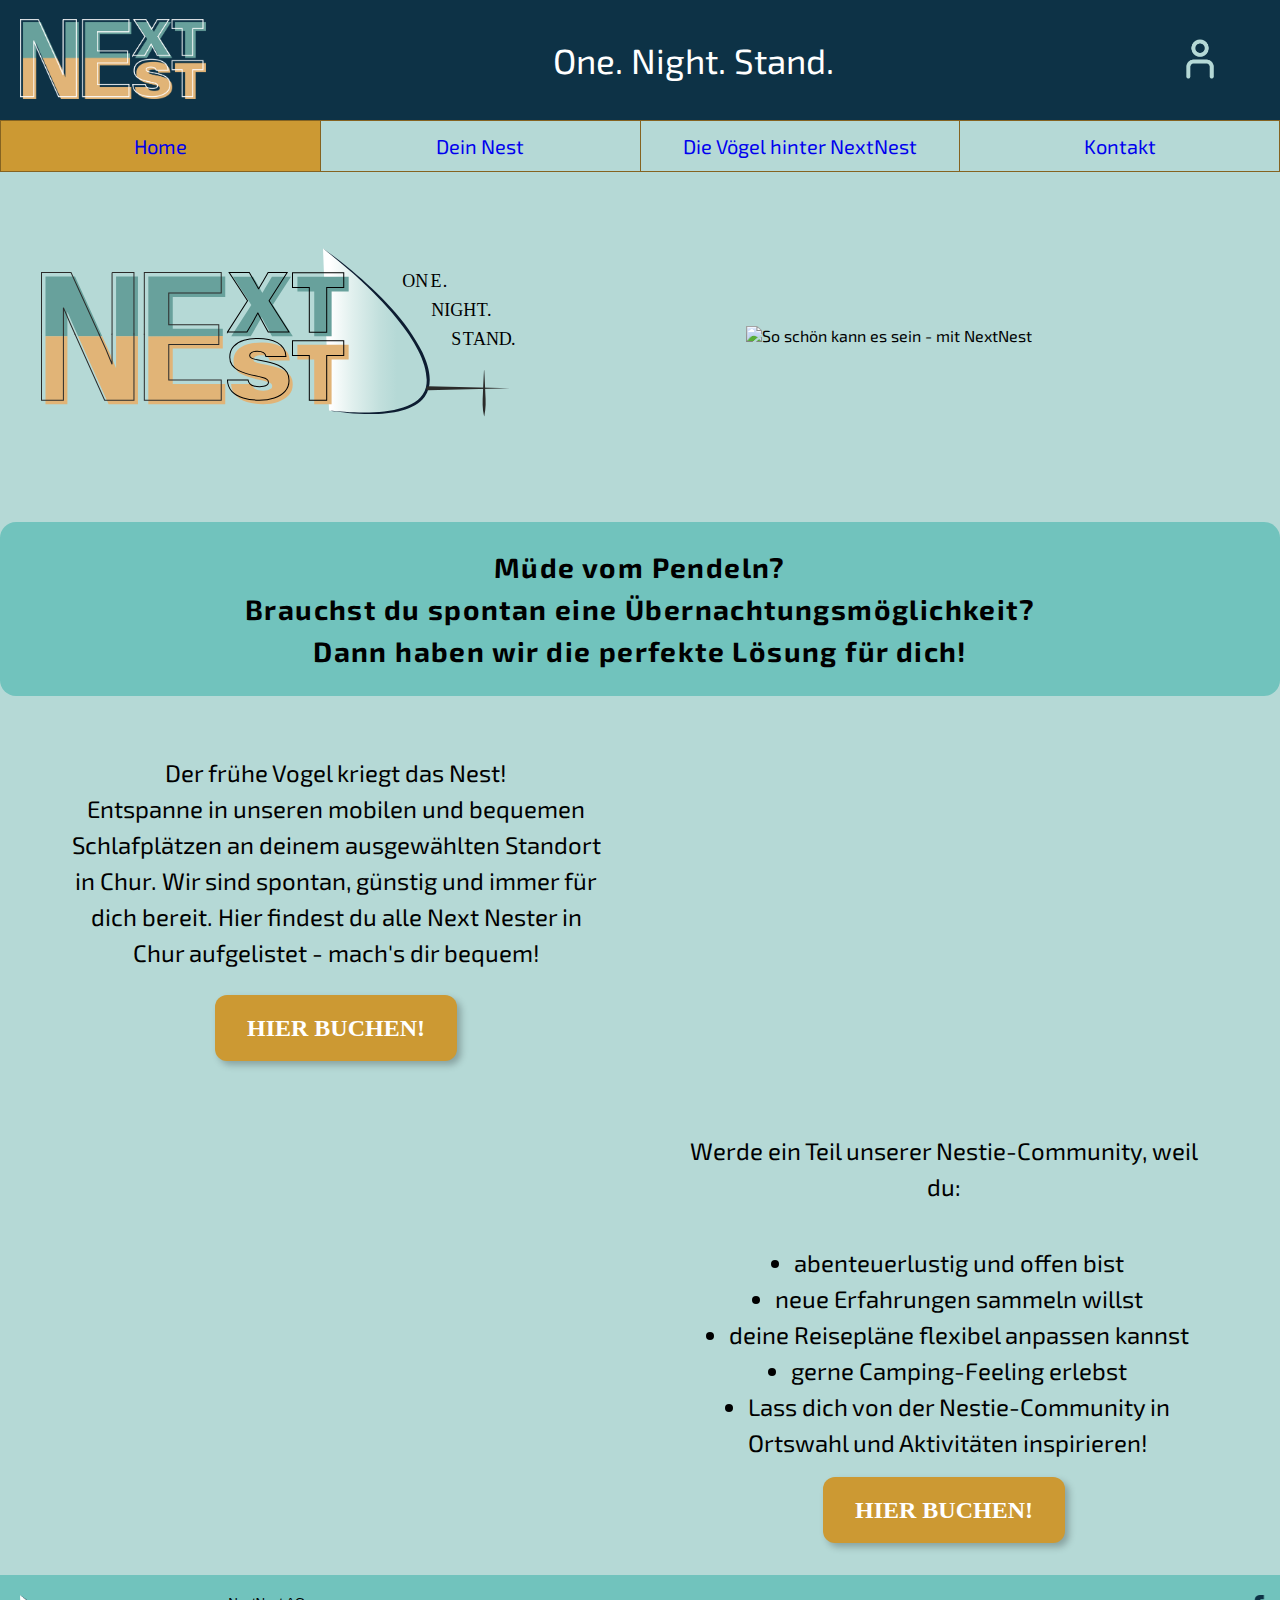
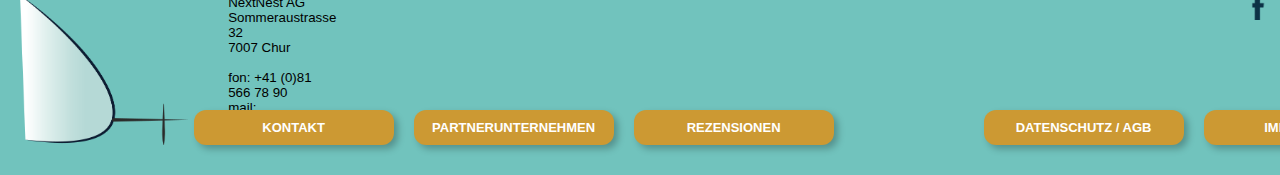
==== index.html @ fc13033b "logo header verlinkung update" ====
<!DOCTYPE html>
<html lang="de">
<head>
    <meta charset="UTF-8">
    <meta name="viewport" content="width=device-width, initial-scale=1.0">
    <meta name="description" content="NextNest bietet mobile und bequeme Schlafplätze an deinem ausgewählten Standort in Chur an. Wir sind spontan, günstig und immer für dich bereit.  ">
    <title> NextNest | Home</title>
    <link rel="preconnect" href="https://fonts.googleapis.com">
    <link href="https://fonts.googleapis.com/css2?family=Exo+2:wght@400;700;900&display=swap" rel="stylesheet">
    <link rel="stylesheet" href="css/style_home.css">
</head>
<body>
    <div class="header_and_nav">
        <header>
            <div class="logo_header"><a link rel="logo_header" href="index.html"><img src="img/Logo_klein.png" alt="Logo" class="logo" height="80px"></a></div>
            <p class="header-text">One. Night. Stand.</p>
            <div class="admin"><a link rel="admin" href="error-page.html"><img src="img/admin.png" alt="admin" class="admin" height="40px"></a></div>
        </header>
        
        <nav class="table-container">
                <div class="table-cell aktuelleSeite"><a link rel="Home" href="index.html">Home</a></div>
                <div class="table-cell"><a link rel="Angebot" href="angebot.html">Dein Nest</a></div>
                <div class="table-cell"><a href="über uns.html">Die Vögel hinter NextNest</a></div>
                <div class="table-cell"><a href="kontakt.html">Kontakt</a></div>
        </nav>
    </div>

    <main>

        <div class="raster_bilder">
            <div class="logo_nextnest"><img src="img/231018_Logo_Vers2_komplett.svg" alt="Logo NextNEst" height="259px">
            </div>
    
            <div class="bild_sedel"><img src="img/bild_sedel.png" alt="So schön kann es sein - mit NextNest" height="387px">
            </div>
        </div>


        <h1>Müde vom Pendeln?<br>
            Brauchst du spontan eine Übernachtungsmöglichkeit?<br>
            Dann haben wir die perfekte Lösung für dich!<br> 
        </h1>

        <div class="box_1">
            <p>Der frühe Vogel kriegt das Nest! <br>
            Entspanne in unseren mobilen und bequemen Schlafplätzen an deinem ausgewählten Standort in Chur.
            Wir sind spontan, günstig und immer für dich bereit.
            Hier findest du alle Next Nester in Chur aufgelistet - mach's dir bequem! <br>
            </p>
            <div></div>
            <a link rel="Hier buchen" href="angebot.html" class="button_hier_buchen">
            HIER BUCHEN!
            </a>
        </div>
        
        <div class="box_2">
            <div></div>
                <p>
                Werde ein Teil unserer Nestie-Community, weil du:
                </p>
            <div></div>
                <ul class="grundefurnestie"> 
                    <li>abenteuerlustig und offen bist</li>
                    <li>neue Erfahrungen sammeln willst</li>
                    <li>deine Reisepläne flexibel anpassen kannst</li>
                    <li>gerne Camping-Feeling erlebst</li>
                    <li>Lass dich von der Nestie-Community in <br> 
                        Ortswahl und Aktivitäten inspirieren!</li>
                </ul>
            <div></div>
                <a link rel="Hier buchen" href="angebot.html" class="button_hier_buchen">
                HIER BUCHEN!
                </a>
        </div>

        
    </main>

    <footer>
        <div class="footer-content">
            <img src="img/Logo_symbolonly.png" alt="Footer Logo" class="footer-logo" height="150px">
            <div class="address">
              NextNest AG<br>
              Sommeraustrasse 32<br>
              7007 Chur<br>
              <br>
              fon: +41 (0)81 566 78 90<br>
              mail: info@nextnest.ch
            </div>
            <div class="icons-container">
              <div class="icon"><img src="img/Facebook.png" alt="Facebook" height="25px"></div>
              <div class="icon"><img src="img/Instagram.png" alt="Instagram" height="25px"></div>
              <div class="icon"><img src="img/Twitter.png" alt="Twitter" height="25px"></div>
              <div class="icon"><img src="img/Google.png" alt="Google" height="25px"></div>
            </div>
          </div>
          <div class="link-box-container">
            <a href="kontakt.html" class="link-box">KONTAKT</a>
            <a href="error-page.html" class="link-box">PARTNERUNTERNEHMEN</a>
            <a href="error-page.html" class="link-box">REZENSIONEN</a>
            <a href="error-page.html" class="link-box">DATENSCHUTZ / AGB</a>
            <a href="impressum.html" class="link-box">IMPRESSUM</a>
          </div>
    </footer>
</body>
</html
---- css/style_home.css ----
:root {
    --main-color-background: rgb(181, 217, 214);
    --darkbrown: rgb(133, 99, 33);
    --green: #418C87;
    --light2: rgb(113, 195, 189);
}

:root {
    --main-color-background: rgb(181, 217, 214);
    --darkbrown: rgb(133, 99, 33);
    --green: #418C87;
    --light2: rgb(113, 195, 189);
}

*{
    font-family: 'Exo 2', sans-serif;
}

body {
    margin: 0;
}

header {
    background-color: #0D3246;
    width: 100%;
    box-sizing: border-box;
    height: 120px;
    display: flex;
    justify-content: space-between;
    align-items: center;
    padding-left: 20px;
    padding-right: 0px;
  }

.header_and_nav{
    position: sticky;
    top: 0;
    z-index: 100;
}

nav{
    background-color: var(--main-color-background);
}

.Logo_klein {
   margin-left: 120px;
}

.admin{
    margin-right: 30px;
}

.table-container {
    border: 1px solid #856321;
    margin-top: 0px;
    display: flex;
    height: 50px;
    color: black;
  }

  .table-cell {
    flex: 1;
    color: #856321;
    display: flex;
    align-items: center;
    justify-content: center;
    font-size: 20px;
    border-right: 1px solid #856321;
    border-bottom: 1px solid 856321;
  }

  .aktuelleSeite{
    background: var(--golden, #C93);
    color: black;
}

  .table-cell:last-child {
    border-right: none;
  }

  .header-text {
    color: white;
    font-size: 35px;
  }

  .table-cell:hover{
    background: var(--golden, #C93);
    color: black;
  }


body {
    font-family: 'Exo 2', sans-serif;
    background-color: var(--main-color-background);
    padding: 0px 100px 0px 100px;
}

main {
    align-items: center;
}

.raster_bilder{
    display: flex;
    align-items: center;
    justify-content: space-around;
    grid-template-columns: auto auto;
    grid-gap: 16px;
    padding: 16px;
    margin: 16px;
    flex-shrink: 100;
}

.logo_nexnest{
    height: auto;
    margin: 0px auto 0px auto;
    position: relative;
}

.bild_sedel{
    height: auto;
    margin: 0px auto 0px auto;
    position: relative;
    
    
}

h1 {
    border-radius: 16px;
    background: var(--Light2, #71C3BD);
    margin-top: 40px;
    padding: 24px;
   
   
    text-align: center;
    font-size: 28px;
    font-weight: 700;
    line-height: 150%;
    letter-spacing: 1.4px;
    
}

h2{
    font-size: 28px;
    font-weight: 700;
    text-align: center;
}

.button_hier_buchen{
    background-color: rgba(204, 153, 51, 1);
    box-shadow: 4px 4px 7px 0px rgba(0, 0, 0, 0.25);
    color: white;
    font-family: Verdana;
    text-align: center;
    display: inline-block;
    /*float: right;*/
    

    padding: 15px 32px;
    transition-duration: 0.4s;
    border-radius: 12px;
    font-size: 24px;
    font-weight: 700;
    line-height: 36px; /* 150% */

}

.button_hier_buchen:hover{
    background-color: rgba(13, 29, 50, 1);
}

a{
    text-decoration: none;
}

p {
    text-align: center;
    font-size: 24px;
    font-weight: 400;
    line-height: 150%;
    max-width: 545px;
}

ul {
    text-align: center;
    display: flex;
    align-items: center;
    flex-direction: column;
    padding-left: 0px;
}

ul li {
    text-align: left;
    font-size: 24px;
    font-weight: 400;
    line-height: 150%;
    margin-left: 30px;
}

.box_1{
    display: grid;
    grid-template-columns: 1fr 1fr;
    grid-template-rows: auto auto;
    grid-gap: 0px;
    align-items: center;
    justify-items: center;
    padding: 16px;
    margin: 16px;

}

.box_2{

    display: grid;
    grid-template-columns: 1fr 1fr;
    grid-template-rows: auto auto;
    grid-gap: 0px;
    align-items: center;
    justify-items: center;
    padding: 16px;
    margin: 16px;
}

::marker{
        position: sticky;
        right: 0;
}


.grundefurnestie{
         max-width: 544px;
    }

@media (max-width: 1200px){

    .box_1, .box_2{
        display: grid;
        grid-template-columns: 1fr;
        align-items: center;
        justify-items: center;
        grid-gap: 0px;
        padding: 16px;
        margin: 16px;
        margin-top: 36px;
    }
              
    p{
        max-width: 544px;
    }

    .raster_bilder {
        display: grid;
        grid-template-columns: 1fr;
        align-items: center;
        justify-items: center;
        grid-gap: 0px;
        padding: 16px;
        margin: 16px;
        
    }

    /*.logo_nexnest{
        height: auto;
        margin: 0px auto 0px auto;
        position: relative;
        scale: 0.8;
    }
    
    .bild_sedel{
        height: auto;
        margin: 0px auto 0px auto;
        position: relative;
    }*/

    ul li{
         margin-left: 30px;
    }

    li{
         max-width: 544px;
    }



}

body {
    margin: 0;
    padding: 0;
    font-family: Arial, sans-serif;
  }

  footer {
    background-color: #71C3BD;
    padding: 20px;
    color: black;
    width: 100%;
    box-sizing: border-box;
    display: flex;
    flex-direction: column; /* Zeilen werden jetzt gestapelt */
    align-items: flex-start;
    height: 200px;
  }

.button_hier_buchen:hover{
    background-color: rgba(13, 29, 50, 1);
}

  .footer-content {
    display: flex;
    align-items: flex-start;
  }

  .footer-logo {
    margin-right: 40px;
  }

  .address {
    max-width: 300px;
    font-family: 'Lucida Sans', 'Lucida Sans Regular', 'Lucida Grande', 'Lucida Sans Unicode', Geneva, Verdana, sans-serif;
    font-size: smaller;
  }

  .icons-container {
    display: flex;
    align-items: center;
    padding-left: 900px;
  }

  .icon {
    margin-left: 10px;
  }

  .link-box-container {
    display: flex;
    margin-top: -35px;
    margin-left: 14%;
  }

  .link-box {
    width: 200px;
    height: 35px; 
    margin-right: 20px;
    display: flex;
    position: relative;
    align-items: center;
    justify-content: center;
    color: white;
    font-family: Verdana, Geneva, Tahoma, sans-serif;
    font-weight: bold;
    font-size: small;
    border-radius: 12px;
    background: var(--golden, #C93);
    box-shadow: 4px 4px 7px 0px rgba(0, 0, 0, 0.25);
  }

  .link-box:hover{
    background-color: rgba(13, 29, 50, 1);
    transition-duration: 0.4s;
}

  .link-box a {
    text-decoration: none;
    color: inherit;
  }
  
  .link-box:nth-child(3) {
    margin-right: 150px;
  }
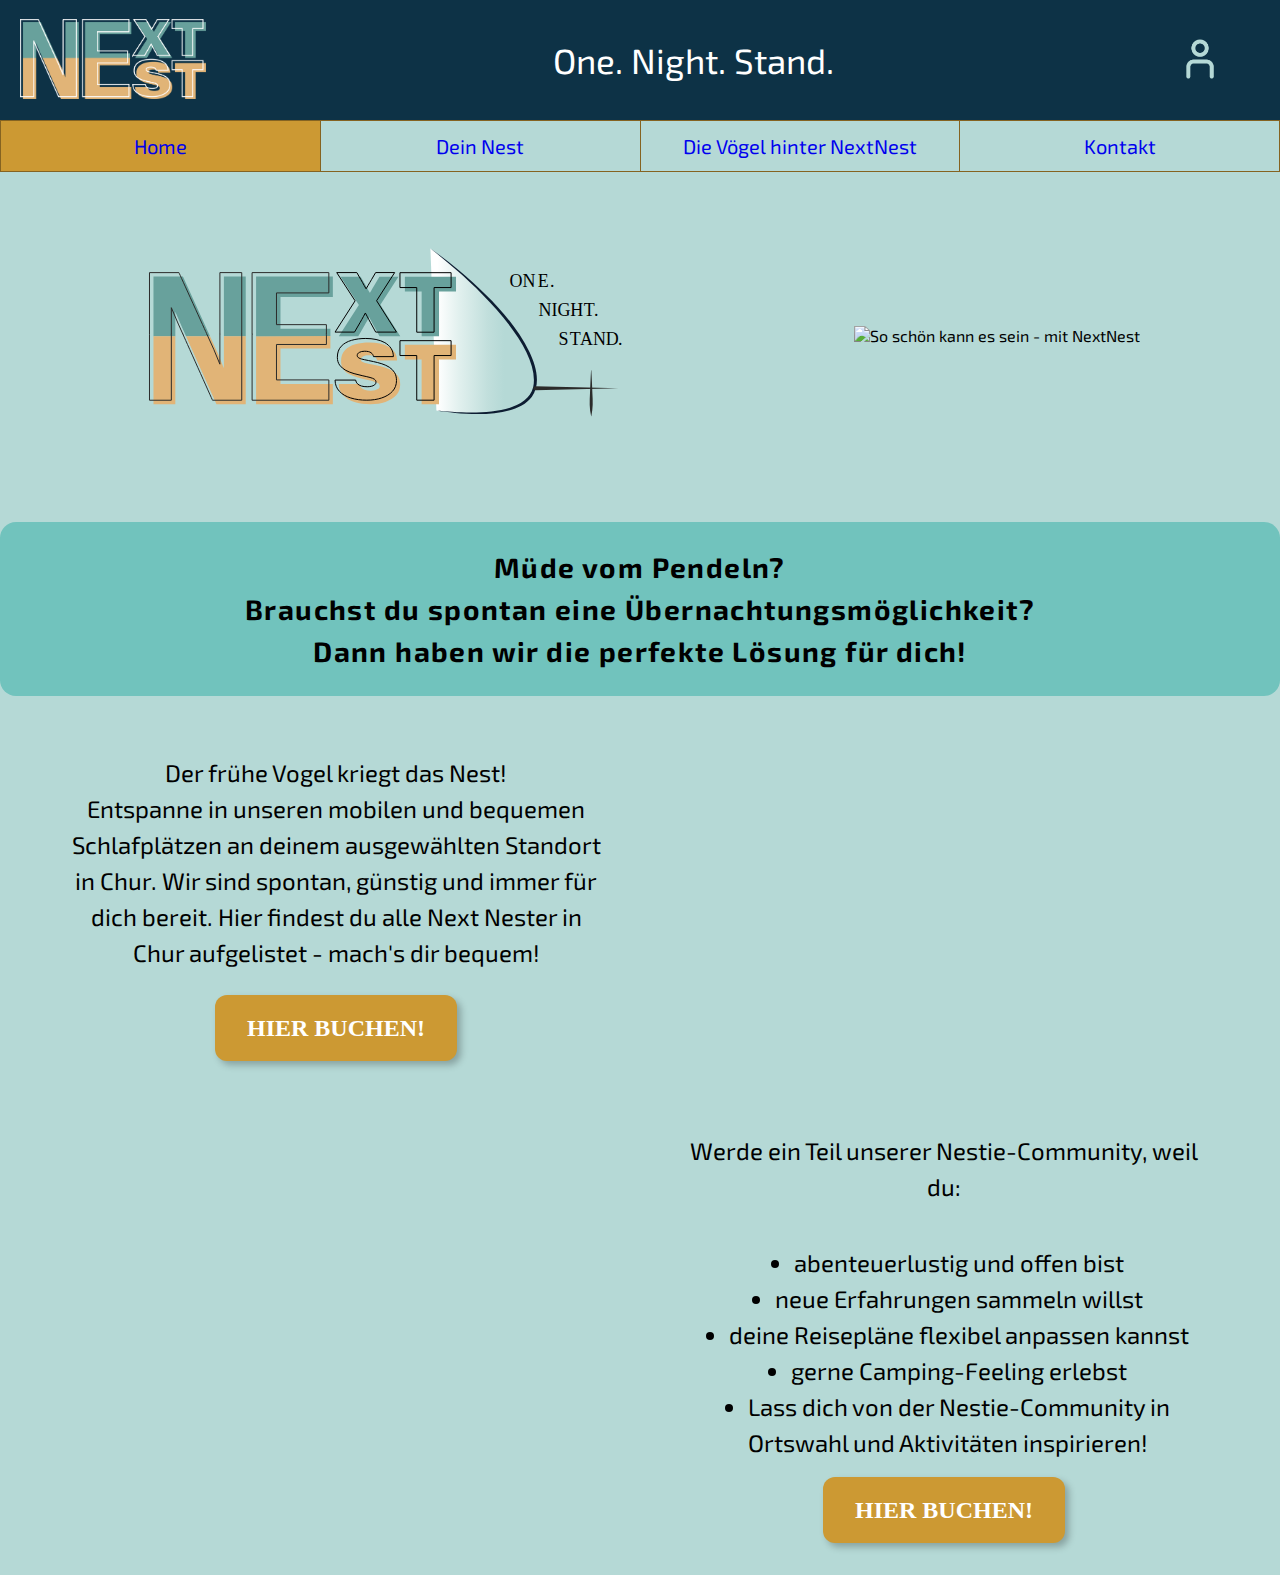
==== commit f9cd7cca: "Mobile-Design Home angepasst" ====
--- a/index.html
+++ b/index.html
@@ -76,7 +76,7 @@
         
     </main>
 
-    <footer>
+    <!--<footer>
         <div class="footer-content">
             <img src="img/Logo_symbolonly.png" alt="Footer Logo" class="footer-logo" height="150px">
             <div class="address">
@@ -102,5 +102,4 @@
             <a href="impressum.html" class="link-box">IMPRESSUM</a>
           </div>
     </footer>
-</body>
-</html+</body>--- a/css/style_home.css
+++ b/css/style_home.css
@@ -92,7 +92,6 @@
 body {
     font-family: 'Exo 2', sans-serif;
     background-color: var(--main-color-background);
-    padding: 0px 100px 0px 100px;
 }
 
 main {
@@ -107,10 +106,10 @@
     grid-gap: 16px;
     padding: 16px;
     margin: 16px;
-    flex-shrink: 100;
-}
-
-.logo_nexnest{
+    flex-shrink: 100; 
+}
+
+.logo_nextnest{
     height: auto;
     margin: 0px auto 0px auto;
     position: relative;
@@ -232,12 +231,15 @@
 
 @media (max-width: 1200px){
 
+    h1{
+        font-size: 20px;
+        padding: 10px;
+        width: 100%;
+    }
+
     .box_1, .box_2{
-        display: grid;
-        grid-template-columns: 1fr;
-        align-items: center;
-        justify-items: center;
-        grid-gap: 0px;
+        display: flex;
+        flex-direction: column;
         padding: 16px;
         margin: 16px;
         margin-top: 36px;
@@ -248,28 +250,25 @@
     }
 
     .raster_bilder {
-        display: grid;
-        grid-template-columns: 1fr;
-        align-items: center;
-        justify-items: center;
-        grid-gap: 0px;
+        display: flex;
+        flex-direction: column;
         padding: 16px;
         margin: 16px;
         
     }
 
-    /*.logo_nexnest{
+    .logo_nextnest{
         height: auto;
-        margin: 0px auto 0px auto;
-        position: relative;
-        scale: 0.8;
+        flex: 1;
+        scale: 0.7;
+        margin: -10vw 0 -10vw 0;
     }
     
     .bild_sedel{
-        height: auto;
-        margin: 0px auto 0px auto;
-        position: relative;
-    }*/
+        flex: 1;
+        scale: 0.5;
+        margin: -20vw 0 -20vw 0;
+    }
 
     ul li{
          margin-left: 30px;
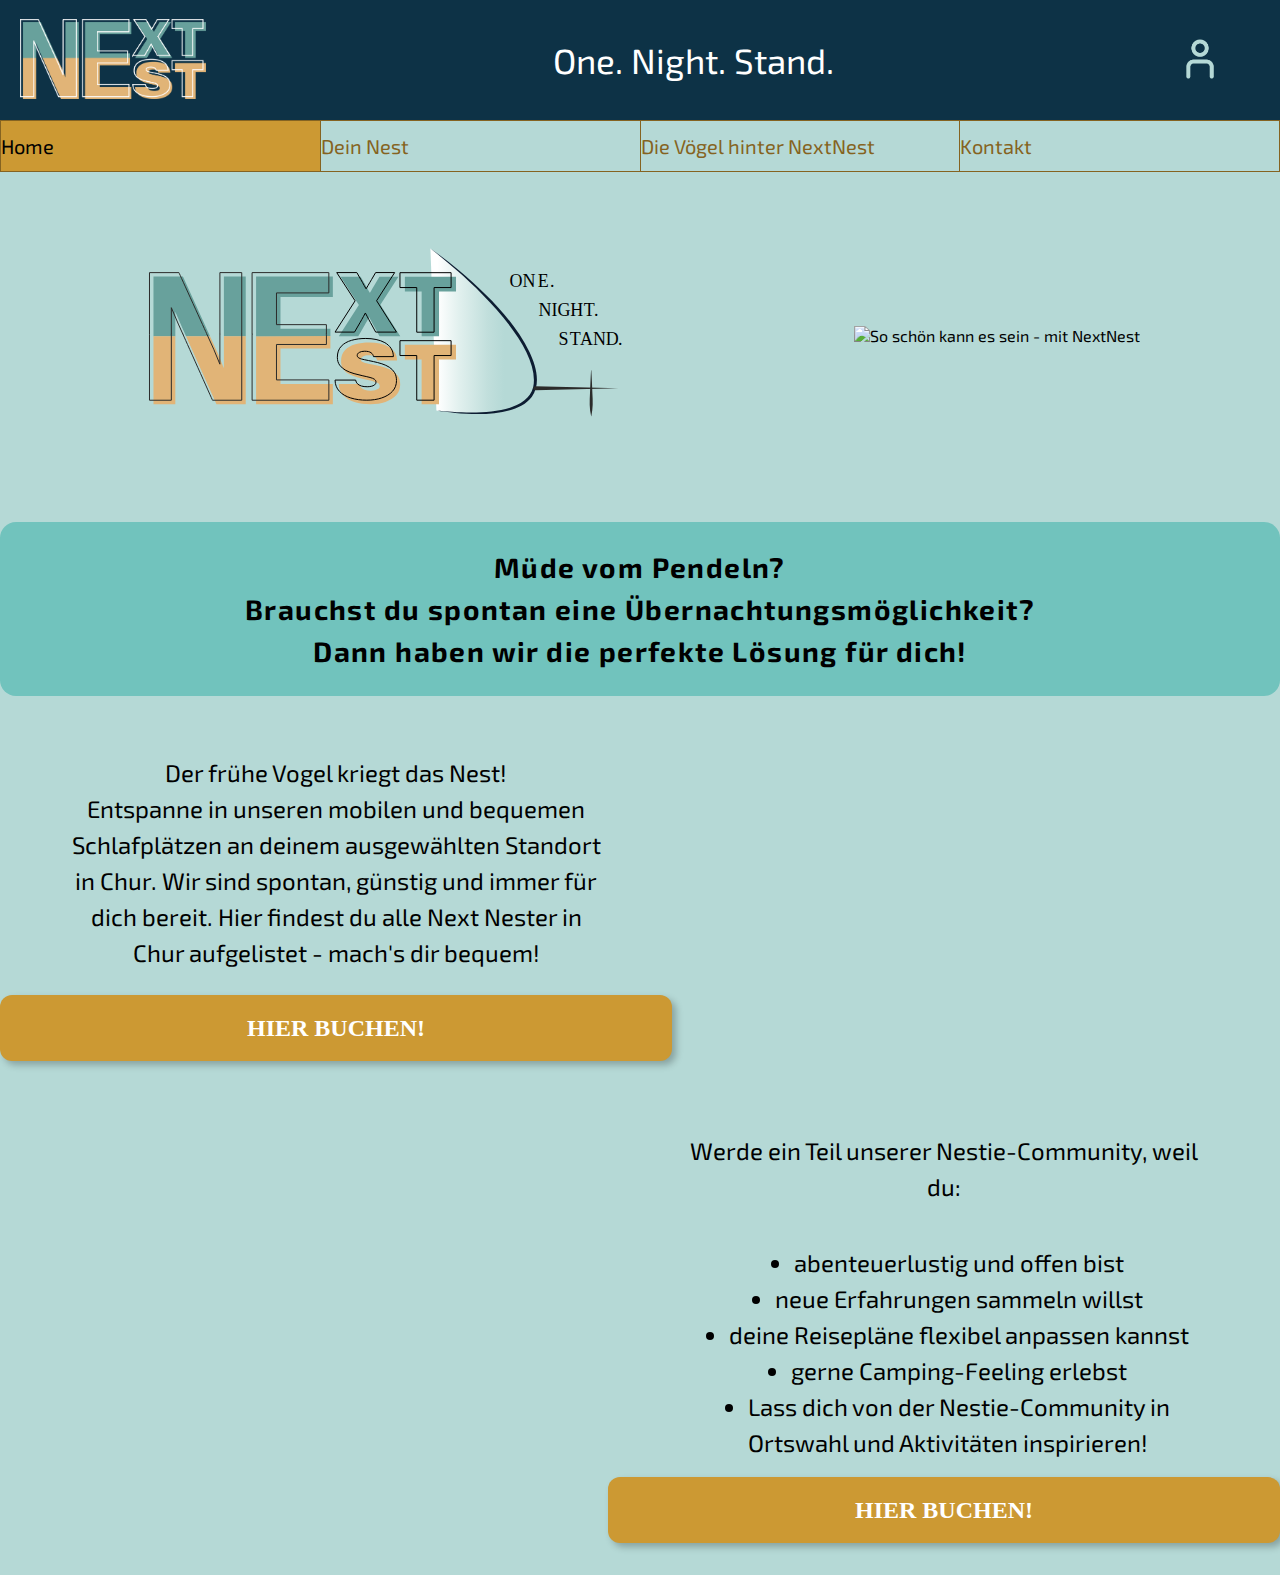
==== commit 2e85fef2: "kleine Änderungen" ====
--- a/index.html
+++ b/index.html
@@ -36,7 +36,7 @@
         </div>
 
 
-        <h1>Müde vom Pendeln?<br>
+        <h1 class="">Müde vom Pendeln?<br>
             Brauchst du spontan eine Übernachtungsmöglichkeit?<br>
             Dann haben wir die perfekte Lösung für dich!<br> 
         </h1>
--- a/css/style_home.css
+++ b/css/style_home.css
@@ -69,24 +69,41 @@
     border-bottom: 1px solid 856321;
   }
 
+  .table-cell, a{
+    color: var(--Dark-Brown, #856321);
+    width: 100%;
+    }
+  
+  
   .aktuelleSeite{
     background: var(--golden, #C93);
     color: black;
-}
-
-  .table-cell:last-child {
-    border-right: none;
-  }
-
-  .header-text {
-    color: white;
-    font-size: 35px;
-  }
-
-  .table-cell:hover{
+  }
+  
+  .aktuelleSeite a{
     background: var(--golden, #C93);
     color: black;
   }
+  
+  .table-cell:last-child{
+    border-right: none;
+  }
+  
+    .header-text {
+      color: white;
+      font-size: 35px;
+    }
+  
+    .table-cell:hover{
+      background: var(--golden, #C93);
+      color: black;
+    }
+  
+    .table-cell:hover a{
+      background: var(--golden, #C93);
+      color: black;
+    }
+  
 
 
 body {
@@ -142,6 +159,10 @@
     font-size: 28px;
     font-weight: 700;
     text-align: center;
+}
+
+.disclaimer{
+  margin: 80px 20vw 0 20vw;
 }
 
 .button_hier_buchen{
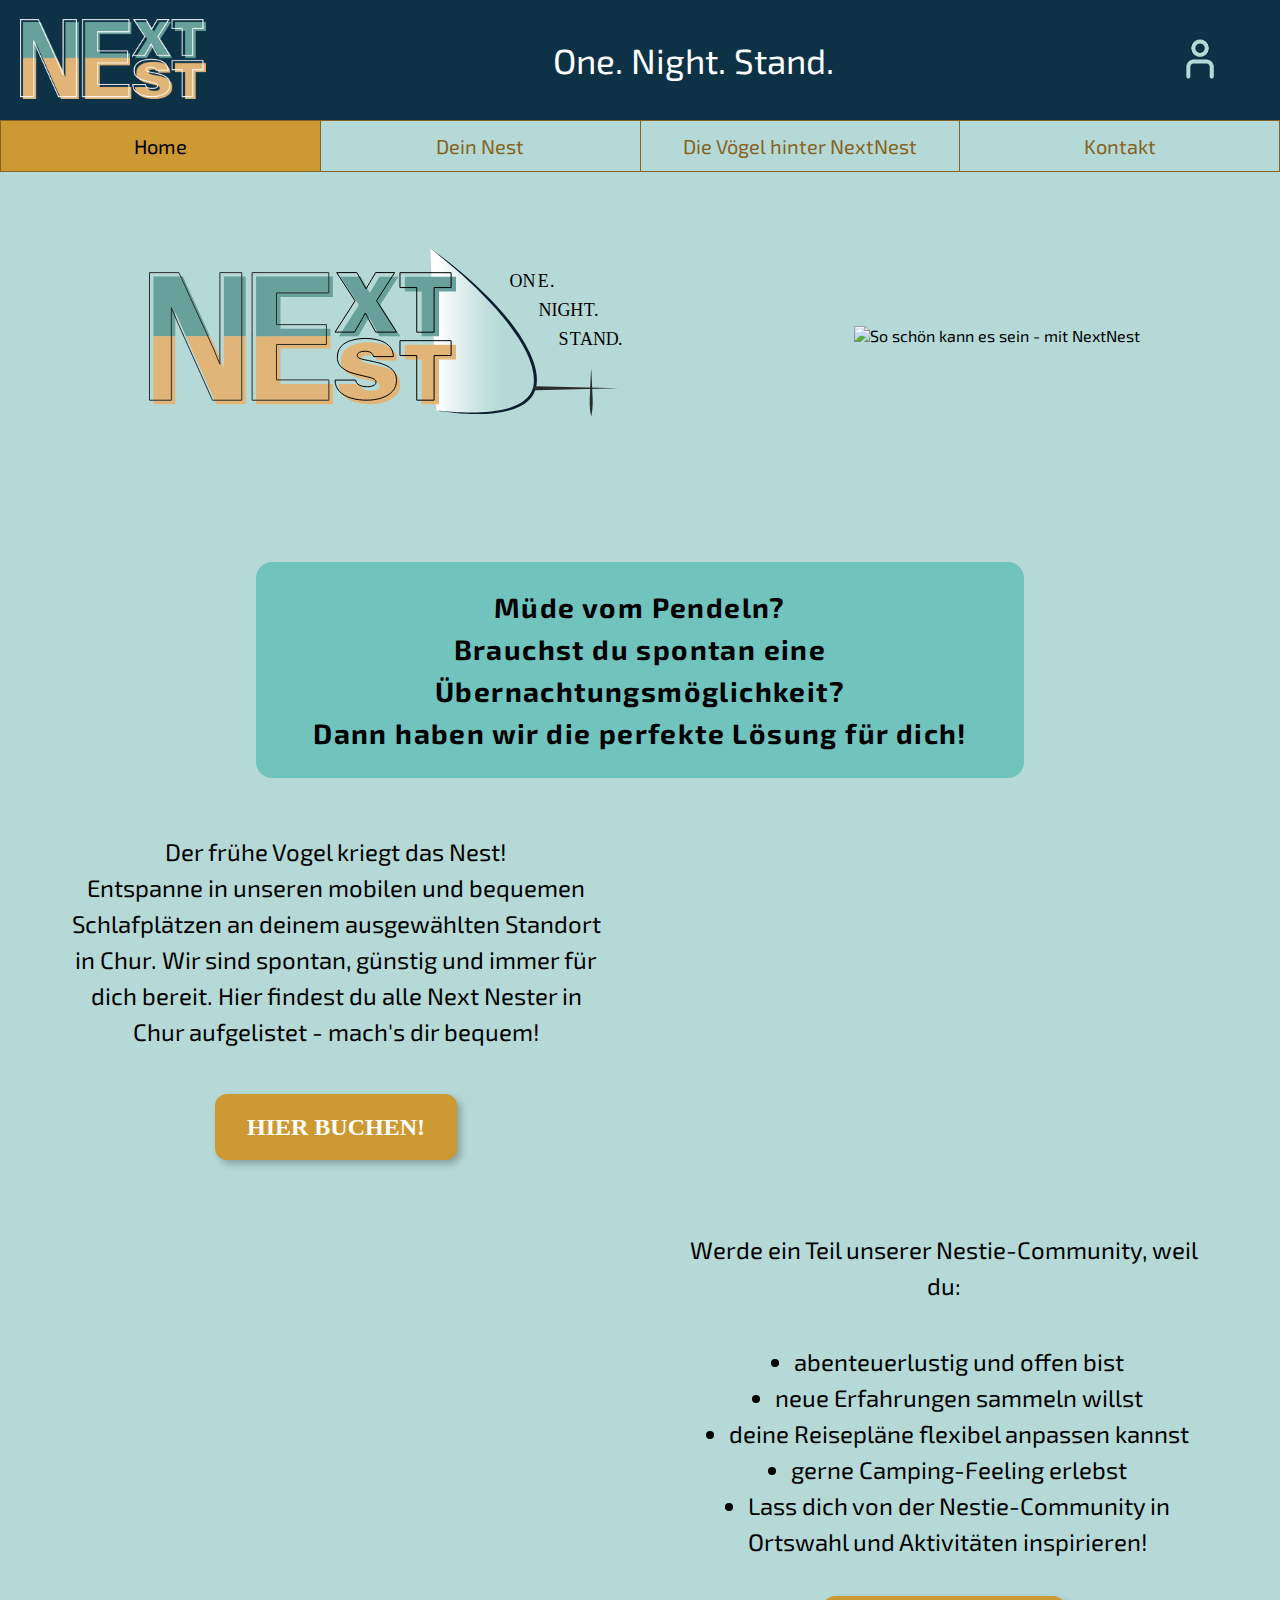
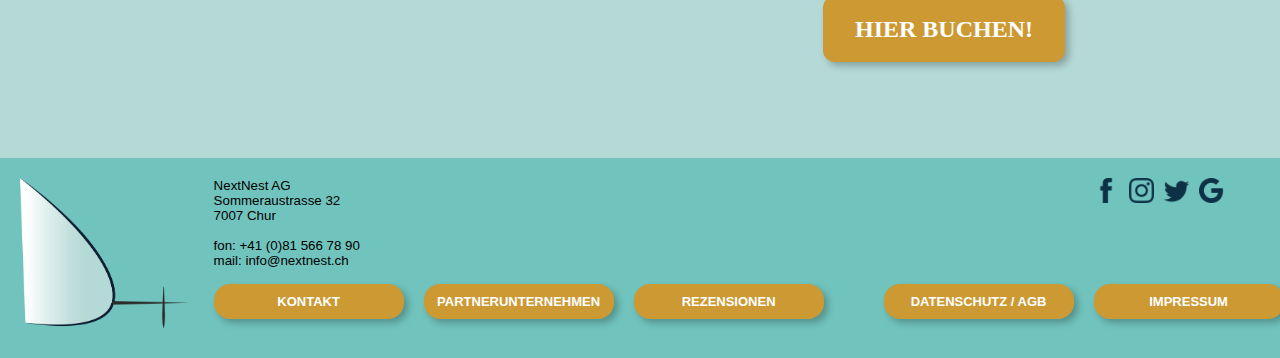
==== commit b3b3683f: "Überarbeiteter Header / Footer auf der ganzen Page" ====
--- a/index.html
+++ b/index.html
@@ -36,7 +36,7 @@
         </div>
 
 
-        <h1 class="">Müde vom Pendeln?<br>
+        <h1 class="disclaimer">Müde vom Pendeln?<br>
             Brauchst du spontan eine Übernachtungsmöglichkeit?<br>
             Dann haben wir die perfekte Lösung für dich!<br> 
         </h1>
@@ -72,34 +72,30 @@
                 HIER BUCHEN!
                 </a>
         </div>
-
-        
     </main>
 
-    <!--<footer>
+    <footer>
         <div class="footer-content">
-            <img src="img/Logo_symbolonly.png" alt="Footer Logo" class="footer-logo" height="150px">
-            <div class="address">
-              NextNest AG<br>
-              Sommeraustrasse 32<br>
-              7007 Chur<br>
-              <br>
-              fon: +41 (0)81 566 78 90<br>
-              mail: info@nextnest.ch
-            </div>
-            <div class="icons-container">
-              <div class="icon"><img src="img/Facebook.png" alt="Facebook" height="25px"></div>
-              <div class="icon"><img src="img/Instagram.png" alt="Instagram" height="25px"></div>
-              <div class="icon"><img src="img/Twitter.png" alt="Twitter" height="25px"></div>
-              <div class="icon"><img src="img/Google.png" alt="Google" height="25px"></div>
-            </div>
+          <img src="img/Logo_symbolonly.png" alt="Footer Logo" class="footer-logo" height="150px">
+          <div class="address">
+            NextNest AG<br>
+            Sommeraustrasse 32<br>
+            7007 Chur<br>
+            <br>
+            fon: +41 (0)81 566 78 90<br>
+            mail: info@nextnest.ch
           </div>
-          <div class="link-box-container">
-            <a href="kontakt.html" class="link-box">KONTAKT</a>
-            <a href="error-page.html" class="link-box">PARTNERUNTERNEHMEN</a>
-            <a href="error-page.html" class="link-box">REZENSIONEN</a>
-            <a href="error-page.html" class="link-box">DATENSCHUTZ / AGB</a>
-            <a href="impressum.html" class="link-box">IMPRESSUM</a>
+          <div class="icons-container">
+            <div class="icon"><img src="img/Facebook.png" alt="Facebook" height="25px"></div>
+            <div class="icon"><img src="img/Instagram.png" alt="Instagram" height="25px"></div>
+            <div class="icon"><img src="img/Twitter.png" alt="Twitter" height="25px"></div>
+            <div class="icon"><img src="img/Google.png" alt="Google" height="25px"></div>
           </div>
-    </footer>
+          <a href="kontakt.html" class="link-box1">KONTAKT</a>
+          <a href="error-page.html"div class="link-box2">PARTNERUNTERNEHMEN</a>
+          <a href="error-page.html"div class="link-box3">REZENSIONEN</a>
+          <a href="error-page.html"div class="link-box4">DATENSCHUTZ / AGB</a>
+          <a href="impressum.html"div class="link-box5">IMPRESSUM</a>
+        </div>  
+      </footer>
 </body>--- a/css/style_home.css
+++ b/css/style_home.css
@@ -5,59 +5,111 @@
     --light2: rgb(113, 195, 189);
 }
 
-:root {
-    --main-color-background: rgb(181, 217, 214);
-    --darkbrown: rgb(133, 99, 33);
-    --green: #418C87;
-    --light2: rgb(113, 195, 189);
-}
-
 *{
     font-family: 'Exo 2', sans-serif;
 }
 
 body {
     margin: 0;
+    font-family: 'Exo 2', sans-serif;
+    background-color: var(--main-color-background);
 }
 
 header {
-    background-color: #0D3246;
-    width: 100%;
-    box-sizing: border-box;
+  background-color: #0D3246;
+  width: 100%;
+  box-sizing: border-box;
+  height: 90px;
+  display: flex;
+  justify-content: space-between;
+  align-items: center;
+  padding-left: 20px;
+  padding-right: 0px;
+}
+
+@media (min-width: 1200px){
+    
+  header {
     height: 120px;
-    display: flex;
-    justify-content: space-between;
-    align-items: center;
-    padding-left: 20px;
-    padding-right: 0px;
-  }
-
-.header_and_nav{
+  }
+}
+
+  .header_and_nav{
     position: sticky;
     top: 0;
     z-index: 100;
 }
 
+.logo{
+    scale: 0.7;
+    margin-left: -10vw;
+}
+
+@media (min-width: 1200px){
+    .logo{
+        scale: 1;
+        margin-left: 0vw;
+    }
+}
+
 nav{
     background-color: var(--main-color-background);
 }
 
-.Logo_klein {
-   margin-left: 120px;
-}
-
 .admin{
+  scale: 0.7;
+  margin-right: 0;
+}
+
+@media (min-width: 1200px){
+    
+  .admin{
+    scale: 1;
     margin-right: 30px;
+  }
 }
 
 .table-container {
-    border: 1px solid #856321;
-    margin-top: 0px;
-    display: flex;
+  border: 1px solid #856321;
+  margin-top: 0px;
+  display: flex;
+  height: 40px;
+}
+
+@media (min-width: 1200px){
+    
+.table-container {
     height: 50px;
+  }
+}
+
+  .table-cell {
+    flex: 1;
+    color: #856321;
+    display: flex;
+    align-items: center;
+    justify-content: center;
+    font-size: 16px;
+    border-right: 1px solid #856321;
+    border-bottom: 1px solid 856321;
+  }
+
+  .table-cell:nth-child(3) {
+    font-size: 12px;
+    text-align: center;
+  }
+
+  .table-cell a{
+    text-decoration: none;
+    color: #856321;
+  }
+
+  .aktuelleSeite a{
     color: black;
   }
 
+@media (min-width: 1200px){
+  
   .table-cell {
     flex: 1;
     color: #856321;
@@ -69,47 +121,38 @@
     border-bottom: 1px solid 856321;
   }
 
-  .table-cell, a{
-    color: var(--Dark-Brown, #856321);
-    width: 100%;
-    }
-  
-  
+  .table-cell:nth-child(3) {
+    font-size: 20px;
+  }
+}
   .aktuelleSeite{
     background: var(--golden, #C93);
     color: black;
-  }
+}
+
+  .table-cell:last-child {
+    border-right: none;
+  }
+
+.header-text {
+  color: white;
+  font-size: 24px;
+  text-align: center;
+}
+
+@media (min-width: 1200px){
   
-  .aktuelleSeite a{
+  .header-text {
+    font-size: 35px;
+  }
+}
+  .table-cell:hover{
     background: var(--golden, #C93);
+  }
+
+  .table-cell:hover a{
     color: black;
   }
-  
-  .table-cell:last-child{
-    border-right: none;
-  }
-  
-    .header-text {
-      color: white;
-      font-size: 35px;
-    }
-  
-    .table-cell:hover{
-      background: var(--golden, #C93);
-      color: black;
-    }
-  
-    .table-cell:hover a{
-      background: var(--golden, #C93);
-      color: black;
-    }
-  
-
-
-body {
-    font-family: 'Exo 2', sans-serif;
-    background-color: var(--main-color-background);
-}
 
 main {
     align-items: center;
@@ -176,6 +219,7 @@
     
 
     padding: 15px 32px;
+    margin-top: 20px;
     transition-duration: 0.4s;
     border-radius: 12px;
     font-size: 24px;
@@ -245,7 +289,6 @@
         right: 0;
 }
 
-
 .grundefurnestie{
          max-width: 544px;
     }
@@ -299,15 +342,79 @@
          max-width: 544px;
     }
 
-
-
-}
-
-body {
-    margin: 0;
-    padding: 0;
-    font-family: Arial, sans-serif;
-  }
+}
+
+footer {
+  background-color: #71C3BD;
+  padding: 20px;
+  color: black;
+  height: 100px;
+  margin-top: 80px;
+}
+
+  .footer-content {
+    display: grid;
+    grid-template-columns: 45% 35% 20%;
+    grid-template-rows: 33px 33px 33px;
+    gap: 5px;
+    width: 100%;
+  }
+
+  .footer-logo{
+    display: none;
+  }
+
+  .address {
+    display: none;
+  }
+
+  .icons-container {
+    grid-column: 3 / 4;
+    display: flex;
+    justify-content: left;
+    align-items: start;
+  }
+
+  .icon {
+    margin-right: -8px;
+    scale: 0.5;
+  }
+
+  .link-box1, .link-box2, .link-box3, .link-box4, .link-box5 {
+    display: flex;
+    position: relative;
+    justify-content: left;
+    color: black;
+    font-weight: normal;
+    font-size: 10px;
+  }
+
+  .link-box1 {
+    grid-row: 1 / 2;
+    grid-column: 1 / 2;
+  }
+
+  .link-box2 {
+    grid-row: 2 / 3;
+    grid-column: 1 / 2;
+  }
+
+  .link-box3 {
+    grid-row: 3 / 4;
+    grid-column: 1 / 2;
+  }
+
+  .link-box4 {
+    grid-row: 1 / 2;
+    grid-column: 2 / 3;
+  }
+
+  .link-box5 {
+    grid-row: 2 / 3;
+    grid-column: 2 / 3;
+  }
+
+@media (min-width: 1200px){
 
   footer {
     background-color: #71C3BD;
@@ -315,51 +422,43 @@
     color: black;
     width: 100%;
     box-sizing: border-box;
-    display: flex;
-    flex-direction: column; /* Zeilen werden jetzt gestapelt */
-    align-items: flex-start;
     height: 200px;
   }
 
-.button_hier_buchen:hover{
-    background-color: rgba(13, 29, 50, 1);
-}
-
   .footer-content {
-    display: flex;
-    align-items: flex-start;
-  }
-
-  .footer-logo {
-    margin-right: 40px;
+    display: grid;
+    grid-template-columns: 14% 1fr 1fr 1fr 1fr 1fr 1fr 1fr;
+    gap: 20px;
+    width: 100%;
+    margin-right: 1%;
+  }
+
+  .footer-logo{
+    display: block;
+    grid-row: 1 / 3;
   }
 
   .address {
-    max-width: 300px;
+    display: block;
     font-family: 'Lucida Sans', 'Lucida Sans Regular', 'Lucida Grande', 'Lucida Sans Unicode', Geneva, Verdana, sans-serif;
     font-size: smaller;
   }
 
   .icons-container {
-    display: flex;
-    align-items: center;
-    padding-left: 900px;
+    grid-column: 8 / 9;
+    display: flex;
+    justify-content: left;
+    align-items: flex-start;
   }
 
   .icon {
-    margin-left: 10px;
-  }
-
-  .link-box-container {
-    display: flex;
-    margin-top: -35px;
-    margin-left: 14%;
-  }
-
-  .link-box {
-    width: 200px;
+    scale: 1;
+    margin-right: 10px;
+  }
+
+  .link-box1, .link-box2, .link-box3, .link-box4, .link-box5 {
+    width: 190px;
     height: 35px; 
-    margin-right: 20px;
     display: flex;
     position: relative;
     align-items: center;
@@ -368,21 +467,33 @@
     font-family: Verdana, Geneva, Tahoma, sans-serif;
     font-weight: bold;
     font-size: small;
-    border-radius: 12px;
+    border-radius: 16px;
     background: var(--golden, #C93);
     box-shadow: 4px 4px 7px 0px rgba(0, 0, 0, 0.25);
   }
 
-  .link-box:hover{
-    background-color: rgba(13, 29, 50, 1);
-    transition-duration: 0.4s;
-}
-
-  .link-box a {
-    text-decoration: none;
-    color: inherit;
-  }
-  
-  .link-box:nth-child(3) {
-    margin-right: 150px;
-  }+  .link-box1 {
+    grid-row: 3 / 4;
+    grid-column: 2 / 3;
+  }
+
+  .link-box2 {
+    grid-row: 3 / 4;
+    grid-column: 3 / 4;
+  }
+
+  .link-box3 {
+    grid-row: 3 / 4;
+    grid-column: 4 / 5;
+  }
+
+  .link-box4 {
+    grid-row: 3 / 4;
+    grid-column: 7 / 8;
+  }
+
+  .link-box5 {
+    grid-row: 3 / 4;
+    grid-column: 8 / 9;
+  }
+}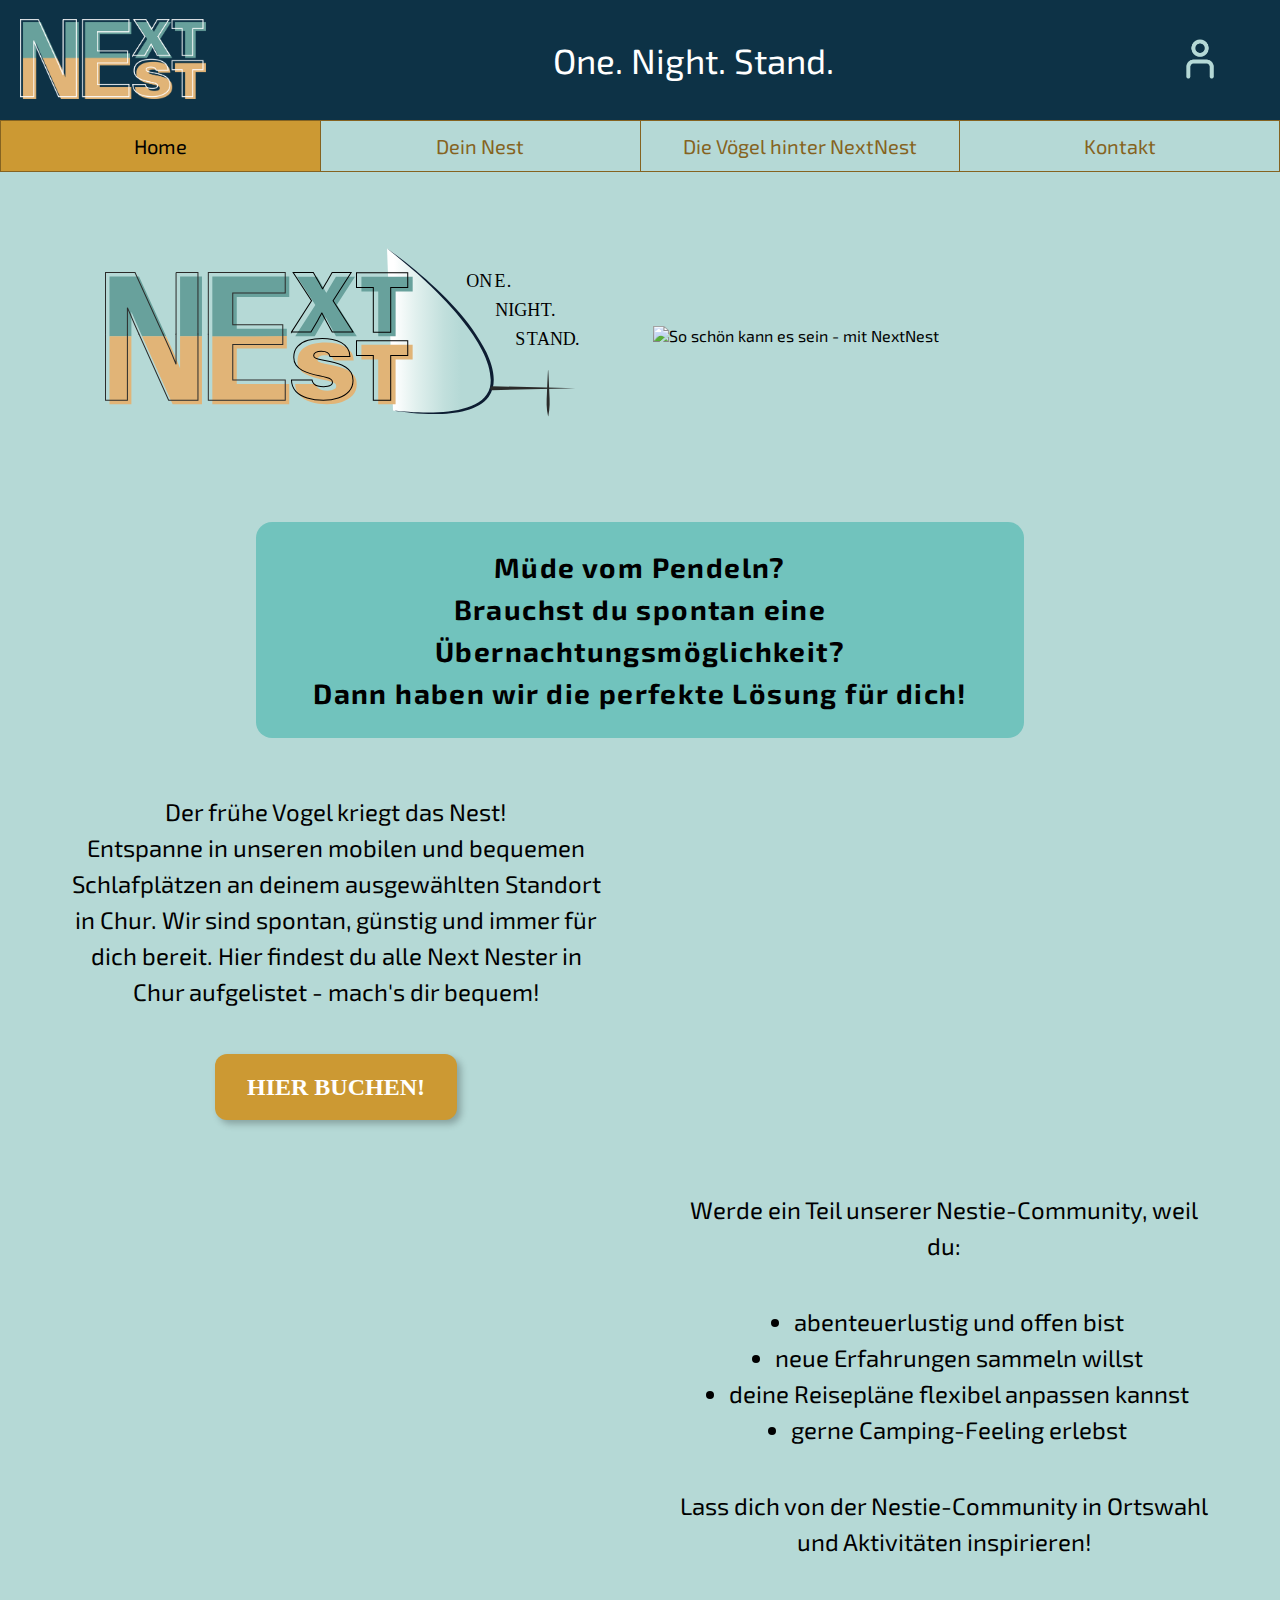
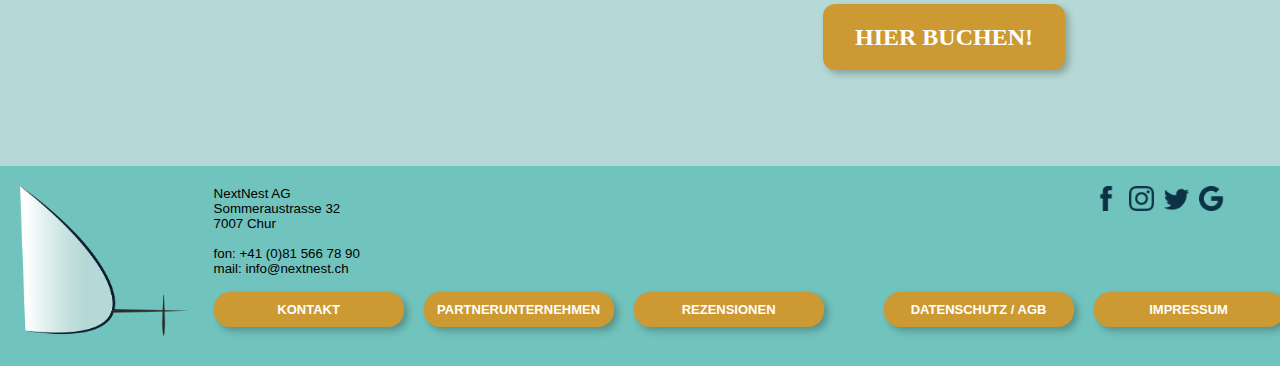
==== commit e11a9a68: "Responsive-Design "Home"" ====
--- a/index.html
+++ b/index.html
@@ -7,6 +7,7 @@
     <title> NextNest | Home</title>
     <link rel="preconnect" href="https://fonts.googleapis.com">
     <link href="https://fonts.googleapis.com/css2?family=Exo+2:wght@400;700;900&display=swap" rel="stylesheet">
+    <link rel="stylesheet" href="css/style_overall.css">
     <link rel="stylesheet" href="css/style_home.css">
 </head>
 <body>
@@ -28,7 +29,7 @@
     <main>
 
         <div class="raster_bilder">
-            <div class="logo_nextnest"><img src="img/231018_Logo_Vers2_komplett.svg" alt="Logo NextNEst" height="259px">
+            <div class="logo_nextnest"><img src="img/231018_Logo_Vers2_komplett.svg" alt="Logo NextNest" height="259px">
             </div>
     
             <div class="bild_sedel"><img src="img/bild_sedel.png" alt="So schön kann es sein - mit NextNest" height="387px">
@@ -54,20 +55,17 @@
         </div>
         
         <div class="box_2">
-            <div></div>
-                <p>
+                <p id="box_2_top">
                 Werde ein Teil unserer Nestie-Community, weil du:
                 </p>
-            <div></div>
-                <ul class="grundefurnestie"> 
+                <ul id="box_2_list"> 
                     <li>abenteuerlustig und offen bist</li>
                     <li>neue Erfahrungen sammeln willst</li>
                     <li>deine Reisepläne flexibel anpassen kannst</li>
                     <li>gerne Camping-Feeling erlebst</li>
-                    <li>Lass dich von der Nestie-Community in <br> 
-                        Ortswahl und Aktivitäten inspirieren!</li>
                 </ul>
-            <div></div>
+                <p id="box_2_before_button">Lass dich von der Nestie-Community in
+                    Ortswahl und Aktivitäten inspirieren!</p>
                 <a link rel="Hier buchen" href="angebot.html" class="button_hier_buchen">
                 HIER BUCHEN!
                 </a>
--- a/css/style_overall.css
+++ b/css/style_overall.css
@@ -0,0 +1,310 @@
+:root {
+    --main-color-background: rgb(181, 217, 214);
+    --darkbrown: rgb(133, 99, 33);
+    --green: #418C87;
+    --light2: rgb(113, 195, 189);
+    --golden: rgb(204, 153, 51);
+}
+
+*{
+    font-family: 'Exo 2', sans-serif;
+}
+
+body {
+    font-family: 'Exo 2', sans-serif;
+    background-color: var(--main-color-background);
+    margin: 0;
+}
+
+header {
+    background-color: #0D3246;
+    width: 100%;
+    box-sizing: border-box;
+    height: 90px;
+    display: flex;
+    justify-content: space-between;
+    align-items: center;
+    padding-left: 20px;
+    padding-right: 0px;
+  }
+  
+  @media (min-width: 1200px){
+      
+    header {
+      height: 120px;
+    }
+  }
+  
+    .header_and_nav{
+      position: sticky;
+      top: 0;
+      z-index: 100;
+  }
+  
+  .logo{
+      scale: 0.7;
+      margin-left: -10vw;
+  }
+  
+  @media (min-width: 1200px){
+      .logo{
+          scale: 1;
+          margin-left: 0vw;
+      }
+  }
+  
+  nav{
+      background-color: var(--main-color-background);
+  }
+  
+  .admin{
+    scale: 0.7;
+    margin-right: 0;
+  }
+  
+  @media (min-width: 1200px){
+      
+    .admin{
+      scale: 1;
+      margin-right: 30px;
+    }
+  }
+  
+  .table-container {
+    border: 1px solid #856321;
+    margin-top: 0px;
+    display: flex;
+    height: 40px;
+  }
+  
+  @media (min-width: 1200px){
+      
+  .table-container {
+      height: 50px;
+    }
+  }
+  
+    .table-cell {
+      flex: 1;
+      color: #856321;
+      display: flex;
+      align-items: center;
+      justify-content: center;
+      font-size: 16px;
+      border-right: 1px solid #856321;
+      border-bottom: 1px solid 856321;
+    }
+  
+    .table-cell:nth-child(3) {
+      font-size: 12px;
+      text-align: center;
+    }
+
+    .table-cell a{
+      text-decoration: none;
+      color: #856321;
+    }
+
+    .aktuelleSeite a{
+      color: black;
+    }
+  
+  @media (min-width: 1200px){
+    
+    .table-cell {
+      flex: 1;
+      color: #856321;
+      display: flex;
+      align-items: center;
+      justify-content: center;
+      font-size: 20px;
+      border-right: 1px solid #856321;
+      border-bottom: 1px solid 856321;
+    }
+  
+    .table-cell:nth-child(3) {
+      font-size: 20px;
+    }
+  }
+    .aktuelleSeite{
+      background: var(--golden, #C93);
+      color: black;
+  }
+  
+    .table-cell:last-child {
+      border-right: none;
+    }
+  
+  .header-text {
+    color: white;
+    font-size: 24px;
+    text-align: center;
+  }
+  
+  @media (min-width: 1200px){
+    
+    .header-text {
+      font-size: 35px;
+    }
+  }
+    .table-cell:hover{
+      background: var(--golden, #C93);
+    }
+  
+    .table-cell:hover a{
+      color: black;
+    }
+
+    footer {
+        background-color: #71C3BD;
+        padding: 20px;
+        color: black;
+        height: 100px;
+        margin-top: 80px;
+      }
+    
+      .footer-content {
+        display: grid;
+        grid-template-columns: 45% 35% 20%;
+        grid-template-rows: 33px 33px 33px;
+        gap: 5px;
+        width: 100%;
+      }
+    
+      .footer-logo{
+        display: none;
+      }
+    
+      .address {
+        display: none;
+      }
+    
+      .icons-container {
+        grid-column: 3 / 4;
+        display: flex;
+        justify-content: left;
+        align-items: start;
+      }
+    
+      .icon {
+        margin-right: -8px;
+        scale: 0.5;
+      }
+    
+      .link-box1, .link-box2, .link-box3, .link-box4, .link-box5 {
+        display: flex;
+        position: relative;
+        justify-content: left;
+        color: black;
+        font-weight: normal;
+        font-size: 10px;
+      }
+    
+      .link-box1 {
+        grid-row: 1 / 2;
+        grid-column: 1 / 2;
+      }
+    
+      .link-box2 {
+        grid-row: 2 / 3;
+        grid-column: 1 / 2;
+      }
+    
+      .link-box3 {
+        grid-row: 3 / 4;
+        grid-column: 1 / 2;
+      }
+    
+      .link-box4 {
+        grid-row: 1 / 2;
+        grid-column: 2 / 3;
+      }
+    
+      .link-box5 {
+        grid-row: 2 / 3;
+        grid-column: 2 / 3;
+      }
+    
+    @media (min-width: 1200px){
+    
+      footer {
+        background-color: #71C3BD;
+        padding: 20px;
+        color: black;
+        width: 100%;
+        box-sizing: border-box;
+        height: 200px;
+      }
+    
+      .footer-content {
+        display: grid;
+        grid-template-columns: 14% 1fr 1fr 1fr 1fr 1fr 1fr 1fr;
+        gap: 20px;
+        width: 100%;
+        margin-right: 1%;
+      }
+    
+      .footer-logo{
+        display: block;
+        grid-row: 1 / 3;
+      }
+    
+      .address {
+        display: block;
+        font-family: 'Lucida Sans', 'Lucida Sans Regular', 'Lucida Grande', 'Lucida Sans Unicode', Geneva, Verdana, sans-serif;
+        font-size: smaller;
+      }
+    
+      .icons-container {
+        grid-column: 8 / 9;
+        display: flex;
+        justify-content: left;
+        align-items: flex-start;
+      }
+    
+      .icon {
+        scale: 1;
+        margin-right: 10px;
+      }
+    
+      .link-box1, .link-box2, .link-box3, .link-box4, .link-box5 {
+        width: 190px;
+        height: 35px; 
+        display: flex;
+        position: relative;
+        align-items: center;
+        justify-content: center;
+        color: white;
+        font-family: Verdana, Geneva, Tahoma, sans-serif;
+        font-weight: bold;
+        font-size: small;
+        border-radius: 16px;
+        background: var(--golden, #C93);
+        box-shadow: 4px 4px 7px 0px rgba(0, 0, 0, 0.25);
+      }
+    
+      .link-box1 {
+        grid-row: 3 / 4;
+        grid-column: 2 / 3;
+      }
+    
+      .link-box2 {
+        grid-row: 3 / 4;
+        grid-column: 3 / 4;
+      }
+    
+      .link-box3 {
+        grid-row: 3 / 4;
+        grid-column: 4 / 5;
+      }
+    
+      .link-box4 {
+        grid-row: 3 / 4;
+        grid-column: 7 / 8;
+      }
+    
+      .link-box5 {
+        grid-row: 3 / 4;
+        grid-column: 8 / 9;
+      }
+    }    --- a/css/style_home.css
+++ b/css/style_home.css
@@ -1,201 +1,76 @@
-:root {
-    --main-color-background: rgb(181, 217, 214);
-    --darkbrown: rgb(133, 99, 33);
-    --green: #418C87;
-    --light2: rgb(113, 195, 189);
-}
-
-*{
-    font-family: 'Exo 2', sans-serif;
-}
-
-body {
-    margin: 0;
-    font-family: 'Exo 2', sans-serif;
-    background-color: var(--main-color-background);
-}
-
-header {
-  background-color: #0D3246;
-  width: 100%;
-  box-sizing: border-box;
-  height: 90px;
-  display: flex;
-  justify-content: space-between;
-  align-items: center;
-  padding-left: 20px;
-  padding-right: 0px;
-}
-
-@media (min-width: 1200px){
-    
-  header {
-    height: 120px;
-  }
-}
-
-  .header_and_nav{
-    position: sticky;
-    top: 0;
-    z-index: 100;
-}
-
-.logo{
-    scale: 0.7;
-    margin-left: -10vw;
-}
-
-@media (min-width: 1200px){
-    .logo{
-        scale: 1;
-        margin-left: 0vw;
-    }
-}
-
-nav{
-    background-color: var(--main-color-background);
-}
-
-.admin{
-  scale: 0.7;
-  margin-right: 0;
-}
-
-@media (min-width: 1200px){
-    
-  .admin{
-    scale: 1;
-    margin-right: 30px;
-  }
-}
-
-.table-container {
-  border: 1px solid #856321;
-  margin-top: 0px;
-  display: flex;
-  height: 40px;
-}
-
-@media (min-width: 1200px){
-    
-.table-container {
-    height: 50px;
-  }
-}
-
-  .table-cell {
-    flex: 1;
-    color: #856321;
-    display: flex;
-    align-items: center;
-    justify-content: center;
-    font-size: 16px;
-    border-right: 1px solid #856321;
-    border-bottom: 1px solid 856321;
-  }
-
-  .table-cell:nth-child(3) {
-    font-size: 12px;
-    text-align: center;
-  }
-
-  .table-cell a{
-    text-decoration: none;
-    color: #856321;
-  }
-
-  .aktuelleSeite a{
-    color: black;
-  }
-
-@media (min-width: 1200px){
-  
-  .table-cell {
-    flex: 1;
-    color: #856321;
-    display: flex;
-    align-items: center;
-    justify-content: center;
-    font-size: 20px;
-    border-right: 1px solid #856321;
-    border-bottom: 1px solid 856321;
-  }
-
-  .table-cell:nth-child(3) {
-    font-size: 20px;
-  }
-}
-  .aktuelleSeite{
-    background: var(--golden, #C93);
-    color: black;
-}
-
-  .table-cell:last-child {
-    border-right: none;
-  }
-
-.header-text {
-  color: white;
-  font-size: 24px;
-  text-align: center;
-}
-
-@media (min-width: 1200px){
-  
-  .header-text {
-    font-size: 35px;
-  }
-}
-  .table-cell:hover{
-    background: var(--golden, #C93);
-  }
-
-  .table-cell:hover a{
-    color: black;
-  }
-
 main {
     align-items: center;
 }
 
-.raster_bilder{
+.raster_bilder {
     display: flex;
+    flex-direction: column;
+    padding: 16px;
+    margin: 0 auto 0 auto;
+    justify-content: center;
     align-items: center;
-    justify-content: space-around;
-    grid-template-columns: auto auto;
-    grid-gap: 16px;
-    padding: 16px;
-    margin: 16px;
-    flex-shrink: 100; 
+}
+
+@media (min-width: 1200px){
+    .raster_bilder{
+        display: flex;
+        flex-direction: row;
+        justify-content: space-around;
+        padding: 16px;
+        margin: 16px;
+        flex-shrink: 100; 
+    }
 }
 
 .logo_nextnest{
     height: auto;
-    margin: 0px auto 0px auto;
-    position: relative;
+    flex: 1;
+    scale: 0.7;
+    margin: -40px 0 -40px 0;
+}
+
+@media (min-width: 1200px){
+    .logo_nextnest{
+        scale: 1;
+        height: auto;
+        margin: 0px auto 0px 5vw;
+        position: relative;
+    }
 }
 
 .bild_sedel{
-    height: auto;
-    margin: 0px auto 0px auto;
-    position: relative;
-    
-    
-}
-
-h1 {
+    flex: 1;
+    scale: 0.45;
+    margin: -100px 0 -100px 0;
+}
+
+@media (min-width: 1200px){
+    .bild_sedel{
+        scale: 1;
+        height: auto;
+        margin: 0px 3vw 0px auto;
+        position: relative;
+    }
+}
+
+h1{
+    font-size: 20px;
+    padding: 10px;
+    
+    background: var(--light2);
     border-radius: 16px;
-    background: var(--Light2, #71C3BD);
     margin-top: 40px;
-    padding: 24px;
-   
-   
-    text-align: center;
-    font-size: 28px;
+    text-align: center;
     font-weight: 700;
     line-height: 150%;
     letter-spacing: 1.4px;
-    
+}
+
+@media (min-width: 1200px){
+    h1 {
+        padding: 24px;
+        font-size: 28px;
+    }
 }
 
 h2{
@@ -205,7 +80,14 @@
 }
 
 .disclaimer{
-  margin: 80px 20vw 0 20vw;
+    margin: 20px 5vw 0 5vw;
+    }
+
+@media (min-width: 1200px){
+    
+    .disclaimer{
+    margin: 40px 20vw 0 20vw;
+    }
 }
 
 .button_hier_buchen{
@@ -245,255 +127,97 @@
 }
 
 ul {
-    text-align: center;
-    display: flex;
-    align-items: center;
-    flex-direction: column;
-    padding-left: 0px;
+    text-align: left;
 }
 
 ul li {
     text-align: left;
-    font-size: 24px;
-    font-weight: 400;
-    line-height: 150%;
-    margin-left: 30px;
-}
-
-.box_1{
-    display: grid;
-    grid-template-columns: 1fr 1fr;
-    grid-template-rows: auto auto;
-    grid-gap: 0px;
-    align-items: center;
-    justify-items: center;
-    padding: 16px;
-    margin: 16px;
-
-}
-
-.box_2{
-
-    display: grid;
-    grid-template-columns: 1fr 1fr;
-    grid-template-rows: auto auto;
-    grid-gap: 0px;
-    align-items: center;
-    justify-items: center;
-    padding: 16px;
-    margin: 16px;
+    font-size: 20px;
+    margin-left: 0;
+}
+
+@media (min-width: 1200px){
+    .grundefurnestie{
+        margin-left: 0;
+    }
+    
+    ul {
+        text-align: center;
+        display: flex;
+        align-items: center;
+        flex-direction: column;
+        padding-left: 0px;
+    }
+
+    ul li {
+        text-align: left;
+        font-size: 24px;
+        font-weight: 400;
+        line-height: 150%;
+        margin-left: 30px;
+    }
+}
+
+.box_1, .box_2{
+    display: flex;
+    flex-direction: column;
+    margin: 16px 5vw 16px 5vw;
+}
+
+.box_1 p, .box_2 p{
+    font-size: 20px;
+}
+
+@media (min-width: 1200px){
+    .box_1{
+        display: grid;
+        grid-template-columns: 1fr 1fr;
+        grid-template-rows: auto auto;
+        grid-gap: 0px;
+        align-items: center;
+        justify-items: center;
+        padding: 16px;
+        margin: 16px;
+    }
+
+    .box_2{
+
+        display: grid;
+        grid-template-columns: 1fr 1fr;
+        grid-template-rows: auto auto;
+        grid-gap: 0px;
+        align-items: center;
+        justify-items: center;
+        padding: 16px;
+        margin: 16px;
+    }
+
+    .box_1 p, .box_2 p{
+        font-size: 24px;
+    }
+
+    #box_2_top{
+        grid-column: 2 / 3;
+        grid-row: 1 / 2;
+    }
+
+    #box_2_list{
+        grid-column: 2 / 3;
+        grid-row: 2 / 3;
+    }
+
+    #box_2_before_button{
+        grid-column: 2 / 3;
+        grid-row: 3 / 4;
+    }
+
+    .box_2 .button_hier_buchen{
+        grid-column: 2 / 3;
+        grid-row: 4 / 5;
+    }
 }
 
 ::marker{
         position: sticky;
         right: 0;
-}
-
-.grundefurnestie{
-         max-width: 544px;
-    }
-
-@media (max-width: 1200px){
-
-    h1{
-        font-size: 20px;
-        padding: 10px;
-        width: 100%;
-    }
-
-    .box_1, .box_2{
-        display: flex;
-        flex-direction: column;
-        padding: 16px;
-        margin: 16px;
-        margin-top: 36px;
-    }
-              
-    p{
-        max-width: 544px;
-    }
-
-    .raster_bilder {
-        display: flex;
-        flex-direction: column;
-        padding: 16px;
-        margin: 16px;
-        
-    }
-
-    .logo_nextnest{
-        height: auto;
-        flex: 1;
-        scale: 0.7;
-        margin: -10vw 0 -10vw 0;
-    }
-    
-    .bild_sedel{
-        flex: 1;
-        scale: 0.5;
-        margin: -20vw 0 -20vw 0;
-    }
-
-    ul li{
-         margin-left: 30px;
-    }
-
-    li{
-         max-width: 544px;
-    }
-
-}
-
-footer {
-  background-color: #71C3BD;
-  padding: 20px;
-  color: black;
-  height: 100px;
-  margin-top: 80px;
-}
-
-  .footer-content {
-    display: grid;
-    grid-template-columns: 45% 35% 20%;
-    grid-template-rows: 33px 33px 33px;
-    gap: 5px;
-    width: 100%;
-  }
-
-  .footer-logo{
-    display: none;
-  }
-
-  .address {
-    display: none;
-  }
-
-  .icons-container {
-    grid-column: 3 / 4;
-    display: flex;
-    justify-content: left;
-    align-items: start;
-  }
-
-  .icon {
-    margin-right: -8px;
-    scale: 0.5;
-  }
-
-  .link-box1, .link-box2, .link-box3, .link-box4, .link-box5 {
-    display: flex;
-    position: relative;
-    justify-content: left;
-    color: black;
-    font-weight: normal;
-    font-size: 10px;
-  }
-
-  .link-box1 {
-    grid-row: 1 / 2;
-    grid-column: 1 / 2;
-  }
-
-  .link-box2 {
-    grid-row: 2 / 3;
-    grid-column: 1 / 2;
-  }
-
-  .link-box3 {
-    grid-row: 3 / 4;
-    grid-column: 1 / 2;
-  }
-
-  .link-box4 {
-    grid-row: 1 / 2;
-    grid-column: 2 / 3;
-  }
-
-  .link-box5 {
-    grid-row: 2 / 3;
-    grid-column: 2 / 3;
-  }
-
-@media (min-width: 1200px){
-
-  footer {
-    background-color: #71C3BD;
-    padding: 20px;
-    color: black;
-    width: 100%;
-    box-sizing: border-box;
-    height: 200px;
-  }
-
-  .footer-content {
-    display: grid;
-    grid-template-columns: 14% 1fr 1fr 1fr 1fr 1fr 1fr 1fr;
-    gap: 20px;
-    width: 100%;
-    margin-right: 1%;
-  }
-
-  .footer-logo{
-    display: block;
-    grid-row: 1 / 3;
-  }
-
-  .address {
-    display: block;
-    font-family: 'Lucida Sans', 'Lucida Sans Regular', 'Lucida Grande', 'Lucida Sans Unicode', Geneva, Verdana, sans-serif;
-    font-size: smaller;
-  }
-
-  .icons-container {
-    grid-column: 8 / 9;
-    display: flex;
-    justify-content: left;
-    align-items: flex-start;
-  }
-
-  .icon {
-    scale: 1;
-    margin-right: 10px;
-  }
-
-  .link-box1, .link-box2, .link-box3, .link-box4, .link-box5 {
-    width: 190px;
-    height: 35px; 
-    display: flex;
-    position: relative;
-    align-items: center;
-    justify-content: center;
-    color: white;
-    font-family: Verdana, Geneva, Tahoma, sans-serif;
-    font-weight: bold;
-    font-size: small;
-    border-radius: 16px;
-    background: var(--golden, #C93);
-    box-shadow: 4px 4px 7px 0px rgba(0, 0, 0, 0.25);
-  }
-
-  .link-box1 {
-    grid-row: 3 / 4;
-    grid-column: 2 / 3;
-  }
-
-  .link-box2 {
-    grid-row: 3 / 4;
-    grid-column: 3 / 4;
-  }
-
-  .link-box3 {
-    grid-row: 3 / 4;
-    grid-column: 4 / 5;
-  }
-
-  .link-box4 {
-    grid-row: 3 / 4;
-    grid-column: 7 / 8;
-  }
-
-  .link-box5 {
-    grid-row: 3 / 4;
-    grid-column: 8 / 9;
-  }
 }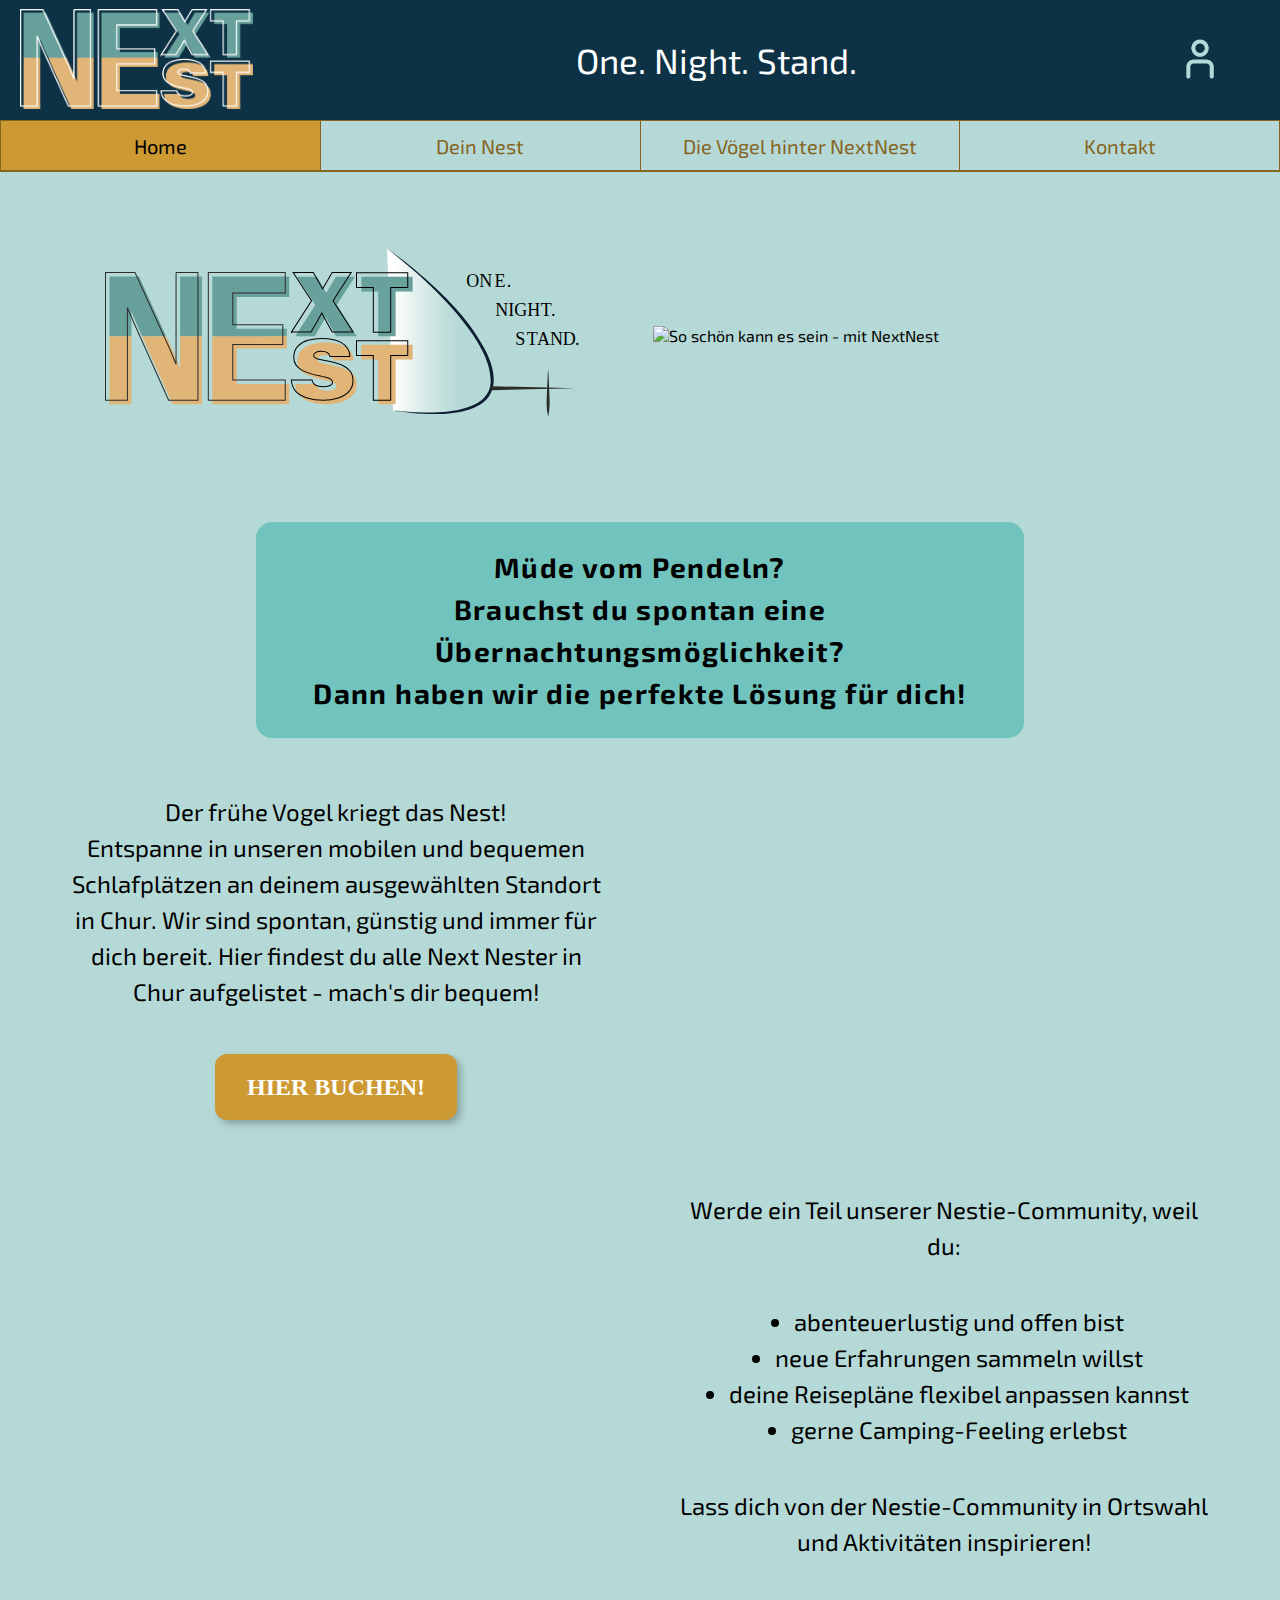
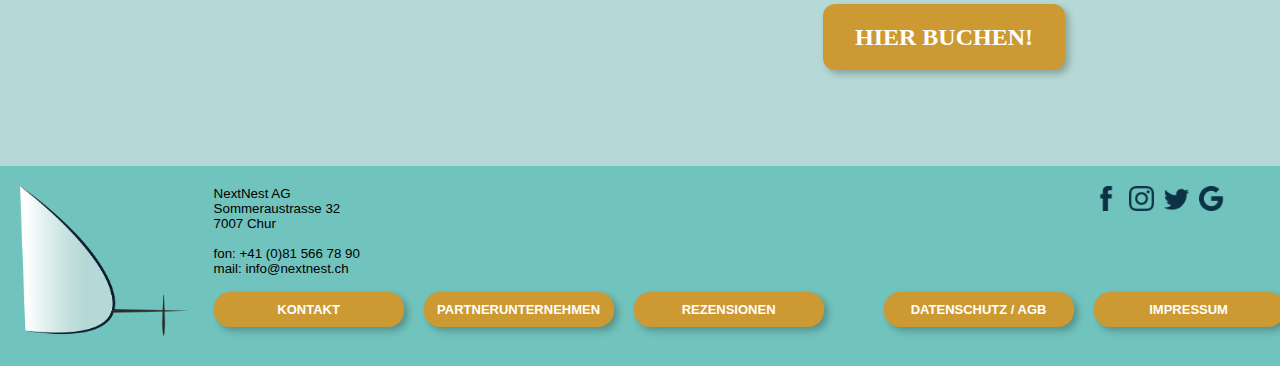
==== commit 95f1b8c7: "kleinere Fehler ausgebügelt" ====
--- a/index.html
+++ b/index.html
@@ -21,7 +21,7 @@
         <nav class="table-container">
                 <div class="table-cell aktuelleSeite"><a link rel="Home" href="index.html">Home</a></div>
                 <div class="table-cell"><a link rel="Angebot" href="angebot.html">Dein Nest</a></div>
-                <div class="table-cell"><a href="über uns.html">Die Vögel hinter NextNest</a></div>
+                <div class="table-cell"><a href="about-us.html">Die Vögel hinter NextNest</a></div>
                 <div class="table-cell"><a href="kontakt.html">Kontakt</a></div>
         </nav>
     </div>
@@ -90,10 +90,10 @@
             <div class="icon"><img src="img/Google.png" alt="Google" height="25px"></div>
           </div>
           <a href="kontakt.html" class="link-box1">KONTAKT</a>
-          <a href="error-page.html"div class="link-box2">PARTNERUNTERNEHMEN</a>
-          <a href="error-page.html"div class="link-box3">REZENSIONEN</a>
-          <a href="error-page.html"div class="link-box4">DATENSCHUTZ / AGB</a>
-          <a href="impressum.html"div class="link-box5">IMPRESSUM</a>
+          <a href="error-page.html" class="link-box2">PARTNERUNTERNEHMEN</a>
+          <a href="error-page.html" class="link-box3">REZENSIONEN</a>
+          <a href="error-page.html" class="link-box4">DATENSCHUTZ / AGB</a>
+          <a href="impressum.html" class="link-box5">IMPRESSUM</a>
         </div>  
       </footer>
 </body>--- a/css/style_overall.css
+++ b/css/style_overall.css
@@ -4,10 +4,16 @@
     --green: #418C87;
     --light2: rgb(113, 195, 189);
     --golden: rgb(204, 153, 51);
+    --green1: #1F6661;
 }
 
 *{
     font-family: 'Exo 2', sans-serif;
+}
+
+a{
+  text-decoration: none;
+  color: rgb(0, 0, 0);
 }
 
 body {
@@ -23,15 +29,20 @@
     height: 90px;
     display: flex;
     justify-content: space-between;
+    gap: 20px;
     align-items: center;
-    padding-left: 20px;
-    padding-right: 0px;
+    padding: 10px 0 10px 10px;
+  }
+
+  header p{
+    line-height: 100%;
   }
   
   @media (min-width: 1200px){
       
     header {
       height: 120px;
+      padding: 0 0 0 20px;
     }
   }
   
@@ -42,13 +53,13 @@
   }
   
   .logo{
-      scale: 0.7;
-      margin-left: -10vw;
+      object-fit: cover;
+      height: 70px;
   }
   
   @media (min-width: 1200px){
       .logo{
-          scale: 1;
+          height: 100px;
           margin-left: 0vw;
       }
   }
@@ -84,7 +95,7 @@
     }
   }
   
-    .table-cell {
+    .table-cell { 
       flex: 1;
       color: #856321;
       display: flex;
@@ -92,7 +103,7 @@
       justify-content: center;
       font-size: 16px;
       border-right: 1px solid #856321;
-      border-bottom: 1px solid 856321;
+      border-bottom: 1px solid #856321;
     }
   
     .table-cell:nth-child(3) {
@@ -100,9 +111,15 @@
       text-align: center;
     }
 
-    .table-cell a{
+    .table-cell a{ 
       text-decoration: none;
       color: #856321;
+      width: 100%;
+      height: 100%;
+      display: flex;
+      align-items: center;
+      justify-content: center;
+      text-align: center;
     }
 
     .aktuelleSeite a{
@@ -119,7 +136,7 @@
       justify-content: center;
       font-size: 20px;
       border-right: 1px solid #856321;
-      border-bottom: 1px solid 856321;
+      border-bottom: 1px solid #856321;
     }
   
     .table-cell:nth-child(3) {
@@ -147,6 +164,7 @@
       font-size: 35px;
     }
   }
+  
     .table-cell:hover{
       background: var(--golden, #C93);
     }
--- a/css/style_home.css
+++ b/css/style_home.css
@@ -124,6 +124,10 @@
     font-weight: 400;
     line-height: 150%;
     max-width: 545px;
+}
+
+header p{
+    line-height: 100%;
 }
 
 ul {
